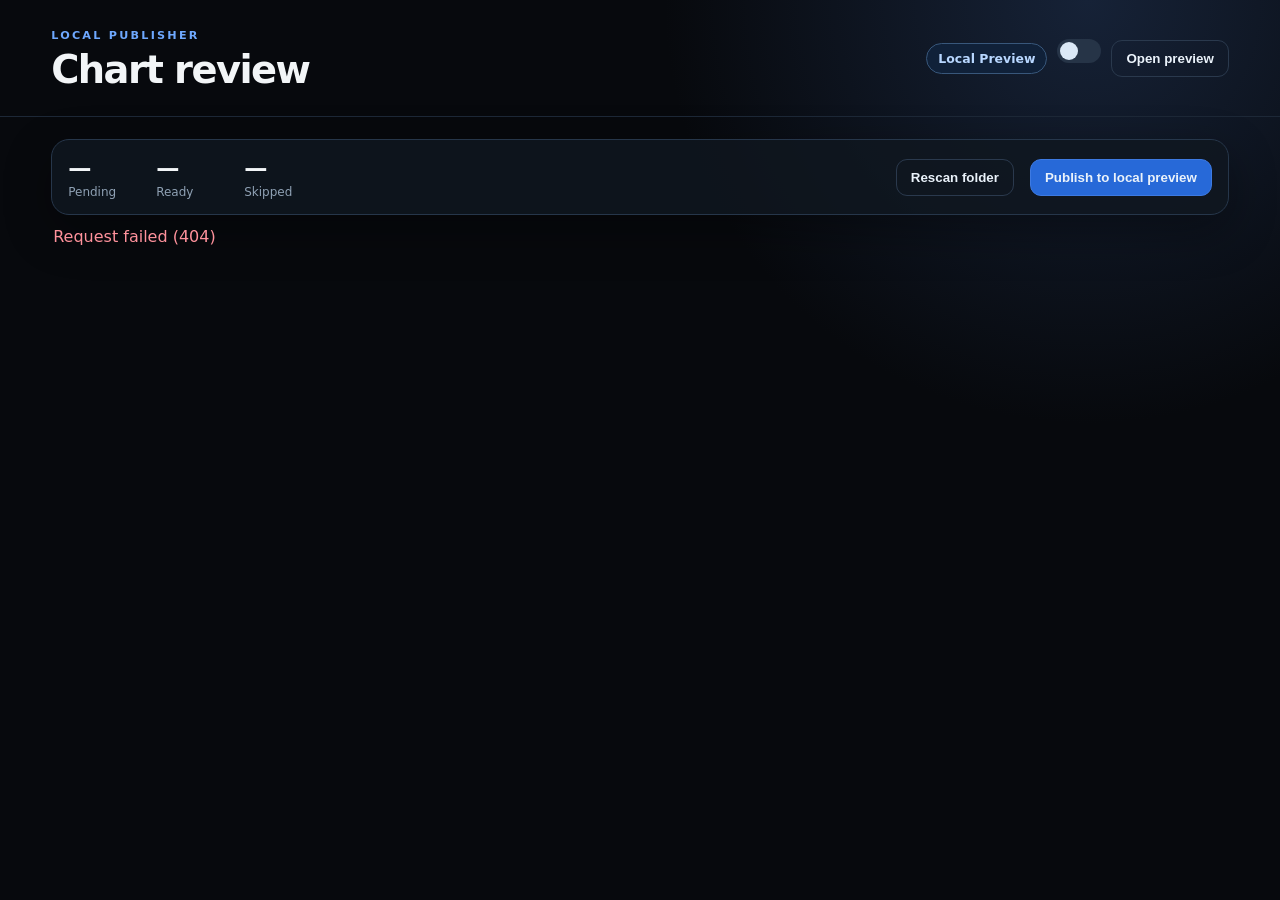
==== wwwroot/index.html @ e3b13aee "updates" ====
<!doctype html>
<html lang="en">
<head>
  <meta charset="utf-8"><meta name="viewport" content="width=device-width,initial-scale=1">
  <title>Risk/Reward Publisher</title><link rel="stylesheet" href="admin.css"><link rel="stylesheet" href="ai-tools.css">
</head>
<body>
  <header class="topbar">
    <div><span class="eyebrow">LOCAL PUBLISHER</span><h1>Chart review</h1></div>
    <div class="target-panel"><span id="targetBadge" class="badge local">Local Preview</span><label class="switch"><input id="targetSwitch" type="checkbox"><span></span></label><button id="openPreview" class="button secondary">Open preview</button></div>
  </header>
  <main>
    <section class="summary-card">
      <div><strong id="pendingCount">—</strong><span>Pending</span></div><div><strong id="readyCount">—</strong><span>Ready</span></div><div><strong id="skippedCount">—</strong><span>Skipped</span></div>
      <button id="rescan" class="button secondary">Rescan folder</button><button id="publish" class="button accent">Publish to local preview</button>
    </section>
    <div id="message" class="message" role="status"></div>
    <section id="empty" class="empty" hidden><h2>No changed screenshots</h2><p>The folder matches the last live publication.</p></section>
    <section id="workspace" class="workspace" hidden>
      <aside id="queue" class="queue"></aside>
      <article class="review-card">
        <div class="image-shell"><img id="chartImage" alt="Chart awaiting review"></div>
        <form id="reviewForm">
          <div class="form-heading"><div><span class="eyebrow">REVIEWING</span><h2 id="formTicker"></h2></div><span id="saveState">Saved</span></div>
          <label>Ticker<input id="ticker" required maxlength="15"></label><label>Company<input id="company" required></label>
          <div class="two-column"><label>Upper line<input id="upperLine" type="number" min="0" step="any" placeholder="Top boundary"></label><label>Lower line<input id="lowerLine" type="number" min="0" step="any" placeholder="Bottom boundary"></label></div>
          <p class="hint">Use the numeric upper and lower boundaries regardless of the line colors.</p>
          <section class="ai-tools">
            <div><span class="eyebrow">OPTIONAL OPENAI ASSISTANCE</span><p>Each action sends this screenshot to the configured OpenAI API and may incur usage charges. Results always require your review.</p></div>
            <div class="ai-buttons"><button type="button" id="analyzeLines" class="button secondary">Suggest risk/reward lines</button><button type="button" id="removeVideo" class="button secondary">Remove video box</button></div>
            <div id="analysisResult" class="analysis-result" hidden></div>
            <div id="imageChoice" class="image-choice" hidden><span>Edited candidate ready</span><button type="button" id="showOriginal" class="button secondary">Use original</button><button type="button" id="useEdited" class="button secondary">Use edited</button></div>
          </section>
          <div class="two-column"><label>Twelve Data symbol<input id="twelveSymbol" placeholder="Defaults to ticker"></label><label>Finnhub symbol<input id="finnhubSymbol" placeholder="Defaults to ticker"></label></div>
          <label>Comments<textarea id="comments" rows="3"></textarea></label>
          <div class="actions"><button type="button" id="skip" class="button secondary">Skip</button><button type="button" id="save" class="button secondary">Save draft</button><button type="submit" class="button accent">Mark ready</button></div>
        </form>
      </article>
    </section>
  </main>
  <dialog id="liveDialog"><form method="dialog"><span class="eyebrow danger">LIVE SITE</span><h2>Enable live publishing?</h2><p>The price service and chart publisher will use Azure on their next run.</p><label>Type <strong>PUBLISH LIVE</strong><input id="liveConfirmation" autocomplete="off"></label><div class="actions"><button value="cancel" class="button secondary">Cancel</button><button id="confirmLive" value="default" class="button danger-button">Enable live</button></div></form></dialog>
  <script src="admin.js" defer></script>
</body>
</html>
---- wwwroot/admin.css ----
:root{color-scheme:dark;font-family:Inter,ui-sans-serif,system-ui,-apple-system,"Segoe UI",sans-serif;background:#07090d;color:#f2f5f7}*{box-sizing:border-box}body{margin:0;min-height:100vh;background:radial-gradient(circle at 85% 0,#162237 0,transparent 30%),#07090d}.topbar{display:flex;align-items:center;justify-content:space-between;gap:20px;padding:24px clamp(18px,4vw,56px);border-bottom:1px solid #1d2837}.topbar h1{margin:4px 0 0;font-size:clamp(1.8rem,3vw,3rem);letter-spacing:-.04em}.eyebrow{color:#6ea8fe;font-size:.7rem;font-weight:800;letter-spacing:.2em}.eyebrow.danger{color:#ff7b89}.target-panel,.actions{display:flex;align-items:center;gap:10px}.badge{border:1px solid #38577b;border-radius:999px;padding:7px 11px;color:#b8d7ff;background:#102139;font-size:.78rem;font-weight:700}.badge.live{border-color:#8d3542;color:#ffc2c8;background:#34131a}main{padding:22px clamp(18px,4vw,56px) 56px}.summary-card{display:flex;align-items:center;gap:16px;padding:14px 16px;border:1px solid #26364a;border-radius:18px;background:#101720cc;box-shadow:0 16px 48px #0005}.summary-card>div{min-width:72px}.summary-card strong{display:block;font-size:1.45rem}.summary-card span{color:#8fa1b4;font-size:.75rem}.summary-card .button:first-of-type{margin-left:auto}.button{border:1px solid #2a394d;background:#121923;color:#eaf2fa;border-radius:11px;padding:10px 14px;cursor:pointer;font-weight:650}.button:hover{border-color:#5d83b3}.button.accent{background:#2769d8;border-color:#3d7ae2}.button.secondary{background:transparent}.danger-button{background:#a72e3b;border-color:#df5361}.switch input{position:absolute;opacity:0}.switch span{display:block;width:44px;height:24px;border-radius:999px;background:#263447;position:relative;cursor:pointer}.switch span:after{content:"";position:absolute;top:3px;left:3px;width:18px;height:18px;border-radius:50%;background:#dbe8f6;transition:.2s}.switch input:checked+span{background:#9b2d39}.switch input:checked+span:after{transform:translateX(20px)}.message{min-height:42px;padding:12px 2px;color:#9db1c6}.message.error{color:#ff929c}.message.success{color:#64dfb1}.workspace{display:grid;grid-template-columns:minmax(210px,280px) minmax(0,1fr);gap:16px;align-items:start}.queue{position:sticky;top:12px;max-height:calc(100vh - 32px);overflow:auto;border:1px solid #26364a;border-radius:16px;background:#0d131c}.queue-item{display:grid;grid-template-columns:1fr auto;gap:4px;width:100%;padding:13px 14px;border:0;border-bottom:1px solid #1e2b3b;background:transparent;color:#edf4fc;text-align:left;cursor:pointer}.queue-item:hover,.queue-item.active{background:#16243a}.queue-item strong{font-size:.95rem}.queue-item small{grid-column:1;color:#8295a9;white-space:nowrap;overflow:hidden;text-overflow:ellipsis}.dot{width:9px;height:9px;border-radius:50%;background:#667789;margin-top:5px}.dot.ready{background:#38d59b}.dot.skipped{background:#d6a34a}.review-card{display:grid;grid-template-columns:minmax(0,1.65fr) minmax(300px,.75fr);min-height:660px;border:1px solid #26364a;border-radius:20px;overflow:hidden;background:linear-gradient(145deg,#18202cf5,#0c1118f5);box-shadow:0 16px 48px #0005}.image-shell{display:grid;place-items:center;min-width:0;background:#030507;padding:12px}.image-shell img{display:block;max-width:100%;max-height:78vh;object-fit:contain}form{padding:24px;overflow:auto}.form-heading{display:flex;justify-content:space-between;align-items:start;margin-bottom:22px}.form-heading h2{margin:5px 0 0;font-size:1.7rem}.form-heading>span{color:#7690a9;font-size:.75rem}label{display:grid;gap:7px;margin-bottom:15px;color:#9eb0c3;font-size:.78rem;font-weight:700}input,textarea{width:100%;border:1px solid #2b3b50;border-radius:10px;background:#090e14;color:#eef5fc;padding:10px 11px;outline:none}input:focus,textarea:focus{border-color:#5794df;box-shadow:0 0 0 3px #2769d833}.two-column{display:grid;grid-template-columns:1fr 1fr;gap:10px}.hint{margin:-8px 0 16px;color:#7e92a8;font-size:.75rem}.actions{justify-content:flex-end;margin-top:20px}.empty{margin-top:24px;padding:60px;text-align:center;border:1px dashed #304156;border-radius:18px;color:#8fa1b4}dialog{max-width:480px;border:1px solid #5b2931;border-radius:18px;background:#111821;color:#edf4fc;box-shadow:0 30px 100px #000b}dialog::backdrop{background:#000b}dialog form{padding:8px}dialog h2{font-size:1.5rem}@media(max-width:1000px){.review-card{grid-template-columns:1fr}.image-shell img{max-height:56vh}}@media(max-width:700px){.topbar{align-items:flex-start;flex-direction:column}.target-panel{width:100%;flex-wrap:wrap}.summary-card{flex-wrap:wrap}.summary-card .button:first-of-type{margin-left:0}.workspace{grid-template-columns:1fr}.queue{position:static;display:flex;max-height:none;overflow:auto}.queue-item{min-width:150px;border-right:1px solid #1e2b3b}.two-column{grid-template-columns:1fr}}
---- wwwroot/ai-tools.css ----
.review-card,
.image-shell,
.image-shell img,
.review-card form {
  min-width: 0;
}

.image-shell img {
  width: 100%;
}

[hidden] {
  display: none !important;
}

.switch input {
  width: 1px;
  height: 1px;
}

.ai-tools {
  display: grid;
  gap: 12px;
  margin: 4px 0 18px;
  padding: 15px;
  border: 1px solid #29405e;
  border-radius: 13px;
  background: linear-gradient(145deg, #112139cc, #0b121ccc);
}

.ai-tools p {
  margin: 6px 0 0;
  color: #91a7bd;
  font-size: .76rem;
  line-height: 1.45;
}

.ai-buttons,
.image-choice {
  display: flex;
  gap: 9px;
  flex-wrap: wrap;
}

.ai-buttons .button { flex: 1; }

.analysis-result {
  padding: 10px 12px;
  border-left: 3px solid #5794df;
  border-radius: 5px;
  background: #0a111b;
  color: #bad0e6;
  font-size: .78rem;
  line-height: 1.5;
}

.analysis-result.error {
  border-color: #d84f60;
  color: #ffacb4;
}

.image-choice {
  align-items: center;
  padding-top: 3px;
}

.image-choice span {
  margin-right: auto;
  color: #73dcb7;
  font-size: .78rem;
  font-weight: 700;
}

.image-choice .button.selected {
  border-color: #5794df;
  background: #193357;
}
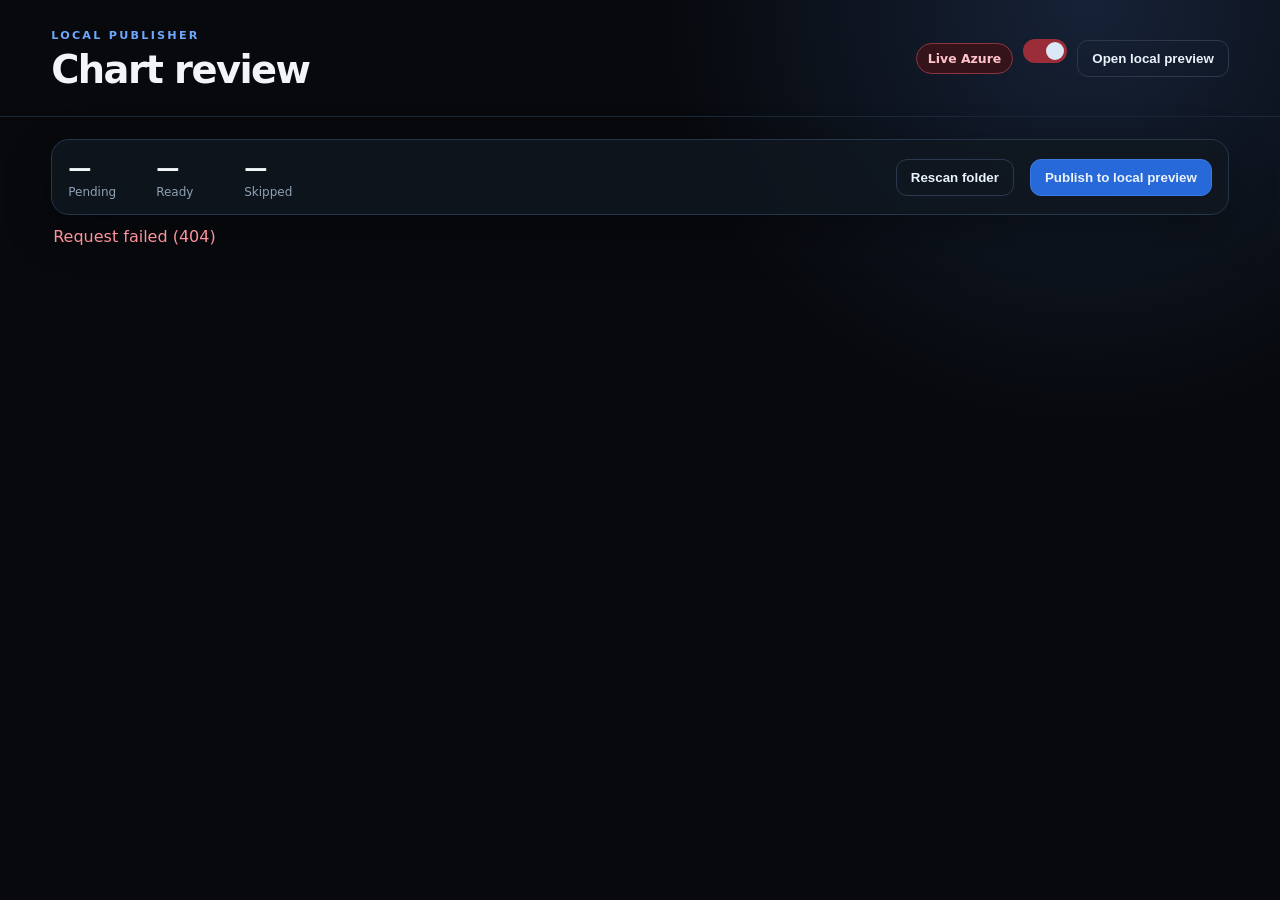
==== commit e400fad2: "updated" ====
--- a/wwwroot/index.html
+++ b/wwwroot/index.html
@@ -7,7 +7,7 @@
 <body>
   <header class="topbar">
     <div><span class="eyebrow">LOCAL PUBLISHER</span><h1>Chart review</h1></div>
-    <div class="target-panel"><span id="targetBadge" class="badge local">Local Preview</span><label class="switch"><input id="targetSwitch" type="checkbox"><span></span></label><button id="openPreview" class="button secondary">Open preview</button></div>
+    <div class="target-panel"><span id="targetBadge" class="badge live">Live Azure</span><label class="switch" title="Toggle between Live Azure and local preview"><input id="targetSwitch" type="checkbox" checked><span></span></label><button id="openPreview" class="button secondary">Open local preview</button></div>
   </header>
   <main>
     <section class="summary-card">
@@ -38,7 +38,6 @@
       </article>
     </section>
   </main>
-  <dialog id="liveDialog"><form method="dialog"><span class="eyebrow danger">LIVE SITE</span><h2>Enable live publishing?</h2><p>The price service and chart publisher will use Azure on their next run.</p><label>Type <strong>PUBLISH LIVE</strong><input id="liveConfirmation" autocomplete="off"></label><div class="actions"><button value="cancel" class="button secondary">Cancel</button><button id="confirmLive" value="default" class="button danger-button">Enable live</button></div></form></dialog>
-  <script src="admin.js" defer></script>
+  <script src="admin.js?v=20260923-4" defer></script>
 </body>
 </html>
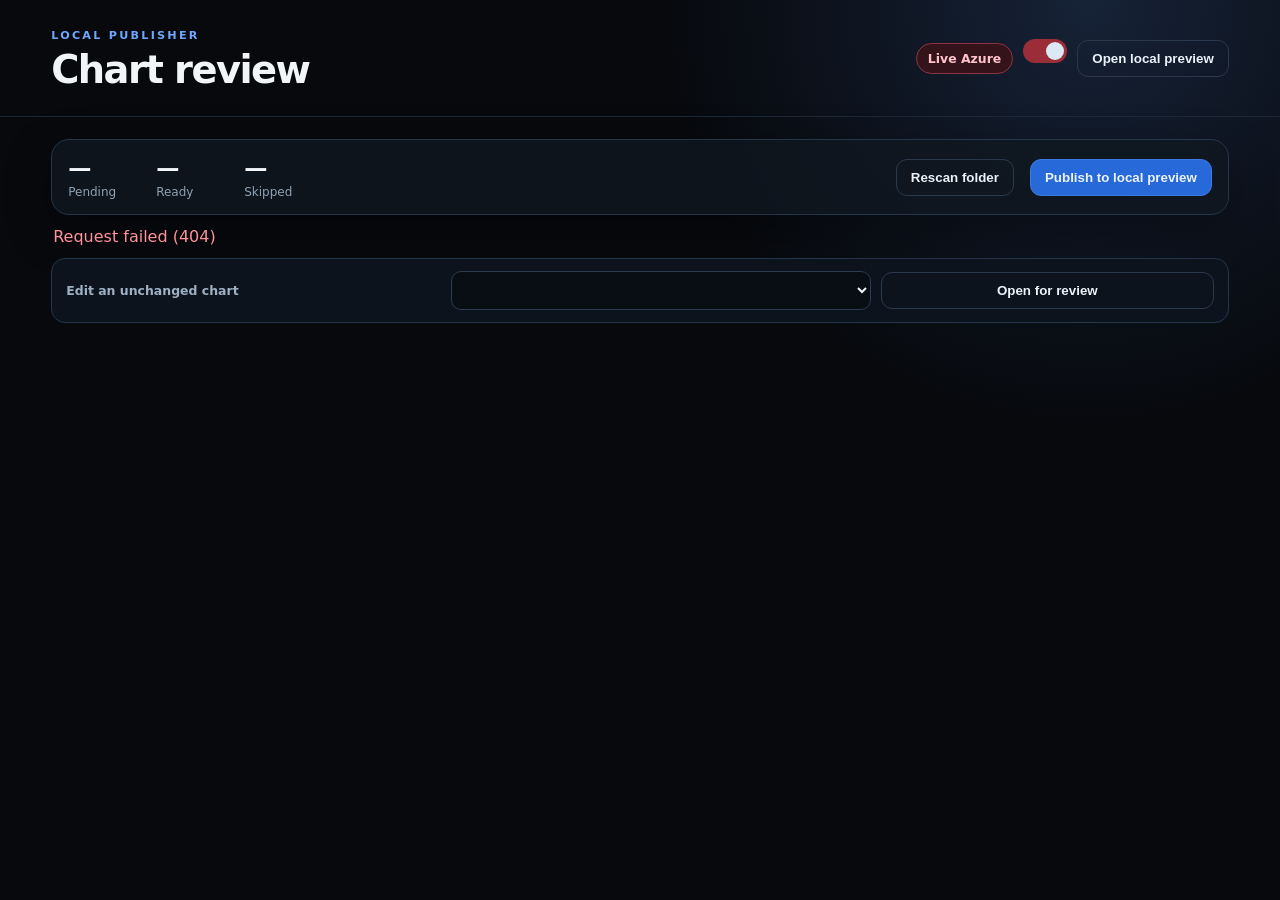
==== commit 17cafa62: "updated" ====
--- a/wwwroot/index.html
+++ b/wwwroot/index.html
@@ -2,7 +2,7 @@
 <html lang="en">
 <head>
   <meta charset="utf-8"><meta name="viewport" content="width=device-width,initial-scale=1">
-  <title>Risk/Reward Publisher</title><link rel="stylesheet" href="admin.css"><link rel="stylesheet" href="ai-tools.css">
+  <title>Risk/Reward Publisher</title><link rel="stylesheet" href="admin.css"><link rel="stylesheet" href="ai-tools.css"><link rel="stylesheet" href="existing-charts.css">
 </head>
 <body>
   <header class="topbar">
@@ -15,6 +15,7 @@
       <button id="rescan" class="button secondary">Rescan folder</button><button id="publish" class="button accent">Publish to local preview</button>
     </section>
     <div id="message" class="message" role="status"></div>
+    <section class="existing-tools"><label for="existingChart">Edit an unchanged chart</label><select id="existingChart"></select><button id="reopenChart" class="button secondary">Open for review</button></section>
     <section id="empty" class="empty" hidden><h2>No changed screenshots</h2><p>The folder matches the last live publication.</p></section>
     <section id="workspace" class="workspace" hidden>
       <aside id="queue" class="queue"></aside>
@@ -38,6 +39,6 @@
       </article>
     </section>
   </main>
-  <script src="admin.js?v=20260923-4" defer></script>
+  <script src="admin.js?v=20260923-5" defer></script>
 </body>
 </html>
--- a/wwwroot/existing-charts.css
+++ b/wwwroot/existing-charts.css
@@ -0,0 +1,28 @@
+.existing-tools {
+  display: grid;
+  grid-template-columns: auto minmax(220px, 420px) auto;
+  align-items: center;
+  gap: 10px;
+  margin: 0 0 16px;
+  padding: 12px 14px;
+  border: 1px solid #26364a;
+  border-radius: 14px;
+  background: #0d131c;
+}
+
+.existing-tools label {
+  margin: 0;
+}
+
+.existing-tools select {
+  width: 100%;
+  border: 1px solid #2b3b50;
+  border-radius: 10px;
+  background: #090e14;
+  color: #eef5fc;
+  padding: 10px 11px;
+}
+
+@media (max-width: 700px) {
+  .existing-tools { grid-template-columns: 1fr; }
+}
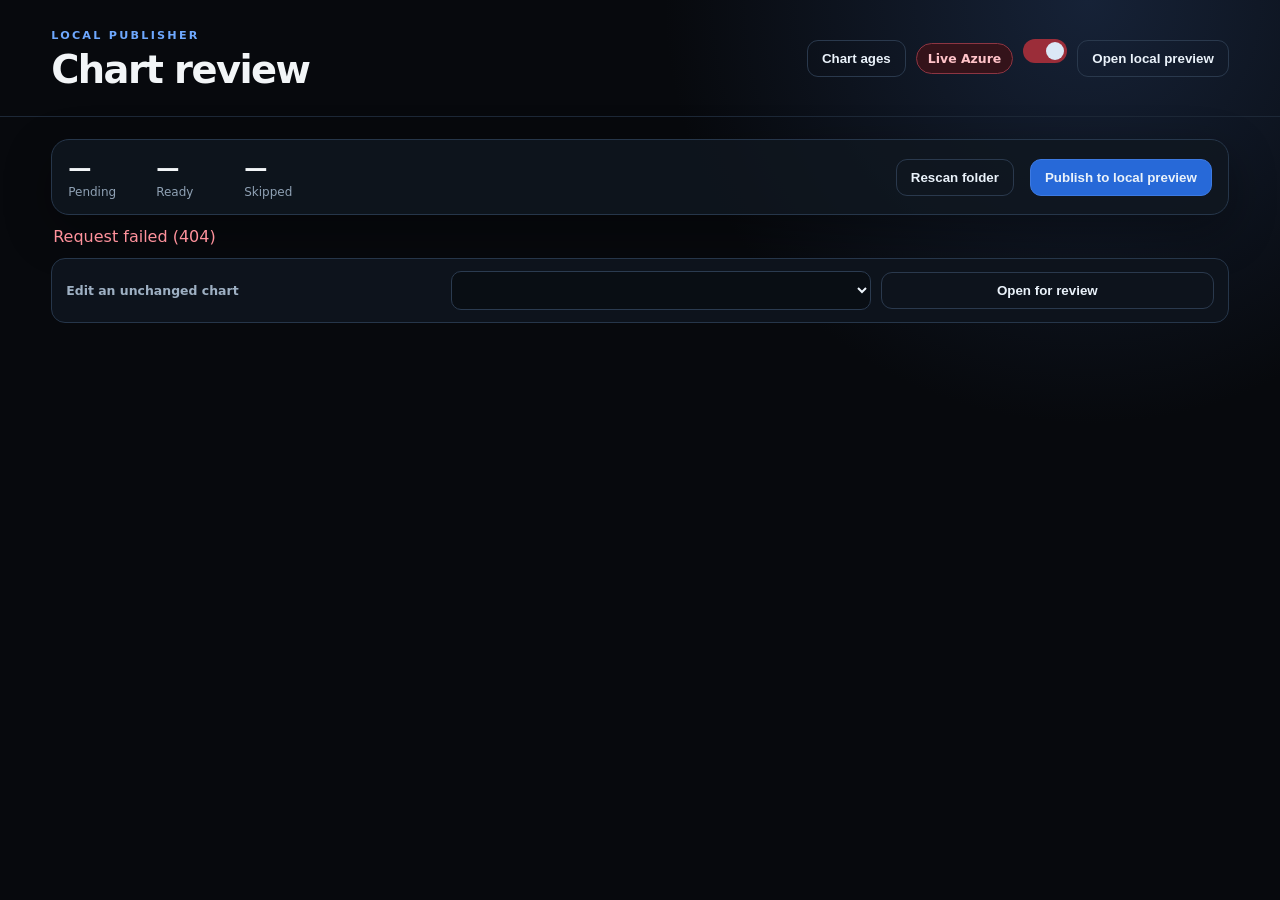
==== commit 281f7487: "Add market data fallbacks and dashboard updates" ====
--- a/wwwroot/index.html
+++ b/wwwroot/index.html
@@ -2,43 +2,58 @@
 <html lang="en">
 <head>
   <meta charset="utf-8"><meta name="viewport" content="width=device-width,initial-scale=1">
-  <title>Risk/Reward Publisher</title><link rel="stylesheet" href="admin.css"><link rel="stylesheet" href="ai-tools.css"><link rel="stylesheet" href="existing-charts.css">
+  <title>Risk/Reward Publisher</title><link rel="stylesheet" href="admin.css"><link rel="stylesheet" href="ai-tools.css"><link rel="stylesheet" href="existing-charts.css"><link rel="stylesheet" href="chart-ages.css?v=20260925-1">
 </head>
 <body>
   <header class="topbar">
     <div><span class="eyebrow">LOCAL PUBLISHER</span><h1>Chart review</h1></div>
-    <div class="target-panel"><span id="targetBadge" class="badge live">Live Azure</span><label class="switch" title="Toggle between Live Azure and local preview"><input id="targetSwitch" type="checkbox" checked><span></span></label><button id="openPreview" class="button secondary">Open local preview</button></div>
+    <div class="target-panel"><button id="toggleAgeView" class="button secondary">Chart ages</button><span id="targetBadge" class="badge live">Live Azure</span><label class="switch" title="Toggle between Live Azure and local preview"><input id="targetSwitch" type="checkbox" checked><span></span></label><button id="openPreview" class="button secondary">Open local preview</button></div>
   </header>
   <main>
-    <section class="summary-card">
-      <div><strong id="pendingCount">—</strong><span>Pending</span></div><div><strong id="readyCount">—</strong><span>Ready</span></div><div><strong id="skippedCount">—</strong><span>Skipped</span></div>
-      <button id="rescan" class="button secondary">Rescan folder</button><button id="publish" class="button accent">Publish to local preview</button>
+    <section id="reviewView">
+      <section class="summary-card">
+        <div><strong id="pendingCount">—</strong><span>Pending</span></div><div><strong id="readyCount">—</strong><span>Ready</span></div><div><strong id="skippedCount">—</strong><span>Skipped</span></div>
+        <button id="rescan" class="button secondary">Rescan folder</button><button id="publish" class="button accent">Publish to local preview</button>
+      </section>
+      <div id="message" class="message" role="status"></div>
+      <section class="existing-tools"><label for="existingChart">Edit an unchanged chart</label><select id="existingChart"></select><button id="reopenChart" class="button secondary">Open for review</button></section>
+      <section id="empty" class="empty" hidden><h2>No changed screenshots</h2><p>The folder matches the last live publication.</p></section>
+      <section id="workspace" class="workspace" hidden>
+        <aside id="queue" class="queue"></aside>
+        <article class="review-card">
+          <div class="image-shell"><img id="chartImage" alt="Chart awaiting review"></div>
+          <form id="reviewForm">
+            <div class="form-heading"><div><span class="eyebrow">REVIEWING</span><h2 id="formTicker"></h2></div><span id="saveState">Saved</span></div>
+            <label>Ticker<input id="ticker" required maxlength="15"></label><label>Company<input id="company" required></label>
+            <section class="currency-tools">
+              <div class="two-column"><label>Chart currency<select id="chartCurrency"><option value="USD">USD — US dollars</option><option value="CAD">CAD — Canadian dollars</option></select></label><label>Exchange (optional)<input id="exchange" placeholder="NASDAQ, NYSE, TSX, TSXV"></label></div>
+              <div class="two-column"><label>USD market ticker<input id="usdTicker" placeholder="Example: GKPRF"></label><label>CAD market ticker<input id="cadTicker" placeholder="Example: GSI.V"></label></div>
+              <p id="currencyNote" class="hint">Changing currency converts both chart boundaries using the latest Bank of Canada daily reference rate.</p>
+            </section>
+            <div class="two-column"><label>Upper line<input id="upperLine" type="number" min="0" step="any" placeholder="Top boundary"></label><label>Lower line<input id="lowerLine" type="number" min="0" step="any" placeholder="Bottom boundary"></label></div>
+            <p class="hint">Use the numeric upper and lower boundaries regardless of the line colors.</p>
+            <section class="ai-tools">
+              <div><span class="eyebrow">OPTIONAL OPENAI ASSISTANCE</span><p>Each action sends this screenshot to the configured OpenAI API and may incur usage charges. Results always require your review.</p></div>
+              <div class="ai-buttons"><button type="button" id="analyzeLines" class="button secondary">Suggest risk/reward lines</button><button type="button" id="removeVideo" class="button secondary">Remove video box</button></div>
+              <div id="analysisResult" class="analysis-result" hidden></div>
+              <div id="imageChoice" class="image-choice" hidden><span>Edited candidate ready</span><button type="button" id="showOriginal" class="button secondary">Use original</button><button type="button" id="useEdited" class="button secondary">Use edited</button></div>
+            </section>
+            <div class="two-column"><label>Twelve Data symbol<input id="twelveSymbol" placeholder="Defaults to ticker"></label><label>Finnhub symbol<input id="finnhubSymbol" placeholder="Defaults to ticker"></label></div>
+            <label>EODHD symbol<input id="eodhdSymbol" placeholder="Defaults to ticker, e.g. GEO.TO"></label>
+            <label>Comments<textarea id="comments" rows="3"></textarea></label>
+            <div class="actions"><button type="button" id="skip" class="button secondary">Skip</button><button type="button" id="save" class="button secondary">Save draft</button><button type="submit" class="button accent">Mark ready</button></div>
+          </form>
+        </article>
+      </section>
     </section>
-    <div id="message" class="message" role="status"></div>
-    <section class="existing-tools"><label for="existingChart">Edit an unchanged chart</label><select id="existingChart"></select><button id="reopenChart" class="button secondary">Open for review</button></section>
-    <section id="empty" class="empty" hidden><h2>No changed screenshots</h2><p>The folder matches the last live publication.</p></section>
-    <section id="workspace" class="workspace" hidden>
-      <aside id="queue" class="queue"></aside>
-      <article class="review-card">
-        <div class="image-shell"><img id="chartImage" alt="Chart awaiting review"></div>
-        <form id="reviewForm">
-          <div class="form-heading"><div><span class="eyebrow">REVIEWING</span><h2 id="formTicker"></h2></div><span id="saveState">Saved</span></div>
-          <label>Ticker<input id="ticker" required maxlength="15"></label><label>Company<input id="company" required></label>
-          <div class="two-column"><label>Upper line<input id="upperLine" type="number" min="0" step="any" placeholder="Top boundary"></label><label>Lower line<input id="lowerLine" type="number" min="0" step="any" placeholder="Bottom boundary"></label></div>
-          <p class="hint">Use the numeric upper and lower boundaries regardless of the line colors.</p>
-          <section class="ai-tools">
-            <div><span class="eyebrow">OPTIONAL OPENAI ASSISTANCE</span><p>Each action sends this screenshot to the configured OpenAI API and may incur usage charges. Results always require your review.</p></div>
-            <div class="ai-buttons"><button type="button" id="analyzeLines" class="button secondary">Suggest risk/reward lines</button><button type="button" id="removeVideo" class="button secondary">Remove video box</button></div>
-            <div id="analysisResult" class="analysis-result" hidden></div>
-            <div id="imageChoice" class="image-choice" hidden><span>Edited candidate ready</span><button type="button" id="showOriginal" class="button secondary">Use original</button><button type="button" id="useEdited" class="button secondary">Use edited</button></div>
-          </section>
-          <div class="two-column"><label>Twelve Data symbol<input id="twelveSymbol" placeholder="Defaults to ticker"></label><label>Finnhub symbol<input id="finnhubSymbol" placeholder="Defaults to ticker"></label></div>
-          <label>Comments<textarea id="comments" rows="3"></textarea></label>
-          <div class="actions"><button type="button" id="skip" class="button secondary">Skip</button><button type="button" id="save" class="button secondary">Save draft</button><button type="submit" class="button accent">Mark ready</button></div>
-        </form>
-      </article>
+    <section id="ageView" class="age-view" hidden>
+      <div class="age-heading"><div><span class="eyebrow">CALL CHECKLIST</span><h2>Screenshot ages</h2><p>Oldest charts are listed first so you can decide which updates to request from Mark.</p></div><button id="refreshAges" class="button secondary">Refresh folder</button></div>
+      <div class="age-summary"><div><strong id="requestAgeCount">—</strong><span>Request update</span></div><div><strong id="considerAgeCount">—</strong><span>Consider asking</span></div><div><strong id="recentAgeCount">—</strong><span>Recent</span></div><div><strong id="oldestAge">—</strong><span>Oldest chart</span></div></div>
+      <div class="age-controls"><label>Find a chart<input id="ageSearch" type="search" placeholder="Ticker or company"></label><label>Show<select id="ageFilter"><option value="all">All charts</option><option value="attention">14+ days old</option><option value="request">28+ days old</option><option value="recent">Under 14 days</option></select></label><span id="ageUpdatedAt"></span></div>
+      <div class="age-table-shell"><table><thead><tr><th>Chart</th><th>Screenshot date</th><th>Age</th><th>Recommendation</th><th>Source</th></tr></thead><tbody id="ageRows"></tbody></table><div id="ageEmpty" class="age-empty" hidden>No charts match this filter.</div></div>
+      <p class="age-legend"><span class="age-pill recent">Recent</span> under 14 days <span class="age-pill consider">Consider asking</span> 14–27 days <span class="age-pill request">Request update</span> 28 days or older. These are planning cues, not automatic publishing rules.</p>
     </section>
   </main>
-  <script src="admin.js?v=20260923-5" defer></script>
+  <script src="admin.js?v=20260925-1" defer></script>
 </body>
 </html>
--- a/wwwroot/admin.css
+++ b/wwwroot/admin.css
@@ -1 +1,2 @@
 :root{color-scheme:dark;font-family:Inter,ui-sans-serif,system-ui,-apple-system,"Segoe UI",sans-serif;background:#07090d;color:#f2f5f7}*{box-sizing:border-box}body{margin:0;min-height:100vh;background:radial-gradient(circle at 85% 0,#162237 0,transparent 30%),#07090d}.topbar{display:flex;align-items:center;justify-content:space-between;gap:20px;padding:24px clamp(18px,4vw,56px);border-bottom:1px solid #1d2837}.topbar h1{margin:4px 0 0;font-size:clamp(1.8rem,3vw,3rem);letter-spacing:-.04em}.eyebrow{color:#6ea8fe;font-size:.7rem;font-weight:800;letter-spacing:.2em}.eyebrow.danger{color:#ff7b89}.target-panel,.actions{display:flex;align-items:center;gap:10px}.badge{border:1px solid #38577b;border-radius:999px;padding:7px 11px;color:#b8d7ff;background:#102139;font-size:.78rem;font-weight:700}.badge.live{border-color:#8d3542;color:#ffc2c8;background:#34131a}main{padding:22px clamp(18px,4vw,56px) 56px}.summary-card{display:flex;align-items:center;gap:16px;padding:14px 16px;border:1px solid #26364a;border-radius:18px;background:#101720cc;box-shadow:0 16px 48px #0005}.summary-card>div{min-width:72px}.summary-card strong{display:block;font-size:1.45rem}.summary-card span{color:#8fa1b4;font-size:.75rem}.summary-card .button:first-of-type{margin-left:auto}.button{border:1px solid #2a394d;background:#121923;color:#eaf2fa;border-radius:11px;padding:10px 14px;cursor:pointer;font-weight:650}.button:hover{border-color:#5d83b3}.button.accent{background:#2769d8;border-color:#3d7ae2}.button.secondary{background:transparent}.danger-button{background:#a72e3b;border-color:#df5361}.switch input{position:absolute;opacity:0}.switch span{display:block;width:44px;height:24px;border-radius:999px;background:#263447;position:relative;cursor:pointer}.switch span:after{content:"";position:absolute;top:3px;left:3px;width:18px;height:18px;border-radius:50%;background:#dbe8f6;transition:.2s}.switch input:checked+span{background:#9b2d39}.switch input:checked+span:after{transform:translateX(20px)}.message{min-height:42px;padding:12px 2px;color:#9db1c6}.message.error{color:#ff929c}.message.success{color:#64dfb1}.workspace{display:grid;grid-template-columns:minmax(210px,280px) minmax(0,1fr);gap:16px;align-items:start}.queue{position:sticky;top:12px;max-height:calc(100vh - 32px);overflow:auto;border:1px solid #26364a;border-radius:16px;background:#0d131c}.queue-item{display:grid;grid-template-columns:1fr auto;gap:4px;width:100%;padding:13px 14px;border:0;border-bottom:1px solid #1e2b3b;background:transparent;color:#edf4fc;text-align:left;cursor:pointer}.queue-item:hover,.queue-item.active{background:#16243a}.queue-item strong{font-size:.95rem}.queue-item small{grid-column:1;color:#8295a9;white-space:nowrap;overflow:hidden;text-overflow:ellipsis}.dot{width:9px;height:9px;border-radius:50%;background:#667789;margin-top:5px}.dot.ready{background:#38d59b}.dot.skipped{background:#d6a34a}.review-card{display:grid;grid-template-columns:minmax(0,1.65fr) minmax(300px,.75fr);min-height:660px;border:1px solid #26364a;border-radius:20px;overflow:hidden;background:linear-gradient(145deg,#18202cf5,#0c1118f5);box-shadow:0 16px 48px #0005}.image-shell{display:grid;place-items:center;min-width:0;background:#030507;padding:12px}.image-shell img{display:block;max-width:100%;max-height:78vh;object-fit:contain}form{padding:24px;overflow:auto}.form-heading{display:flex;justify-content:space-between;align-items:start;margin-bottom:22px}.form-heading h2{margin:5px 0 0;font-size:1.7rem}.form-heading>span{color:#7690a9;font-size:.75rem}label{display:grid;gap:7px;margin-bottom:15px;color:#9eb0c3;font-size:.78rem;font-weight:700}input,textarea{width:100%;border:1px solid #2b3b50;border-radius:10px;background:#090e14;color:#eef5fc;padding:10px 11px;outline:none}input:focus,textarea:focus{border-color:#5794df;box-shadow:0 0 0 3px #2769d833}.two-column{display:grid;grid-template-columns:1fr 1fr;gap:10px}.hint{margin:-8px 0 16px;color:#7e92a8;font-size:.75rem}.actions{justify-content:flex-end;margin-top:20px}.empty{margin-top:24px;padding:60px;text-align:center;border:1px dashed #304156;border-radius:18px;color:#8fa1b4}dialog{max-width:480px;border:1px solid #5b2931;border-radius:18px;background:#111821;color:#edf4fc;box-shadow:0 30px 100px #000b}dialog::backdrop{background:#000b}dialog form{padding:8px}dialog h2{font-size:1.5rem}@media(max-width:1000px){.review-card{grid-template-columns:1fr}.image-shell img{max-height:56vh}}@media(max-width:700px){.topbar{align-items:flex-start;flex-direction:column}.target-panel{width:100%;flex-wrap:wrap}.summary-card{flex-wrap:wrap}.summary-card .button:first-of-type{margin-left:0}.workspace{grid-template-columns:1fr}.queue{position:static;display:flex;max-height:none;overflow:auto}.queue-item{min-width:150px;border-right:1px solid #1e2b3b}.two-column{grid-template-columns:1fr}}
+select{width:100%;border:1px solid #2b3b50;border-radius:10px;background:#090e14;color:#eef5fc;padding:10px 11px;outline:none}select:focus{border-color:#5794df;box-shadow:0 0 0 3px #2769d833}.currency-tools{margin-bottom:18px;padding:14px;border:1px solid #26364a;border-radius:14px;background:#0b121b}.currency-tools .hint{margin:0}
--- a/wwwroot/chart-ages.css
+++ b/wwwroot/chart-ages.css
@@ -0,0 +1,22 @@
+.age-view{display:grid;gap:16px}
+.age-heading{display:flex;align-items:end;justify-content:space-between;gap:20px;padding:4px 2px}
+.age-heading h2{margin:5px 0 4px;font-size:clamp(1.8rem,3vw,2.7rem);letter-spacing:-.04em}
+.age-heading p{margin:0;color:#8ea2b7}
+.age-summary{display:grid;grid-template-columns:repeat(4,minmax(0,1fr));gap:10px}
+.age-summary>div{padding:16px 18px;border:1px solid #26364a;border-radius:15px;background:#101720}
+.age-summary strong,.age-summary span{display:block}.age-summary strong{font-size:1.65rem}.age-summary span{margin-top:3px;color:#8fa1b4;font-size:.72rem;text-transform:uppercase;letter-spacing:.07em}
+.age-controls{display:grid;grid-template-columns:minmax(220px,420px) minmax(170px,230px) 1fr;align-items:end;gap:12px;padding:13px 15px;border:1px solid #26364a;border-radius:14px;background:#0d131c}
+.age-controls label{margin:0}.age-controls span{align-self:center;justify-self:end;color:#72869a;font-size:.72rem}
+.age-table-shell{overflow:auto;border:1px solid #26364a;border-radius:16px;background:#0d131c}
+.age-table-shell table{width:100%;border-collapse:collapse}
+.age-table-shell th,.age-table-shell td{padding:13px 16px;border-bottom:1px solid #1e2b3b;text-align:left;vertical-align:middle}
+.age-table-shell th{position:sticky;top:0;z-index:1;background:#131d29;color:#8297ac;font-size:.66rem;text-transform:uppercase;letter-spacing:.09em}
+.age-table-shell tr:last-child td{border-bottom:0}.age-table-shell tbody tr:hover{background:#142033}
+.age-chart strong,.age-chart small{display:block}.age-chart small{margin-top:3px;color:#8195aa}
+.age-date{color:#aebdcb;white-space:nowrap}.age-value{font-weight:750;white-space:nowrap}
+.age-pill,.source-pill{display:inline-flex;align-items:center;border:1px solid;border-radius:999px;padding:5px 8px;font-size:.68rem;font-weight:800;white-space:nowrap}
+.age-pill.recent{border-color:#276951;background:#0d241c;color:#7ce2ba}.age-pill.consider{border-color:#775b2c;background:#261e10;color:#edc378}.age-pill.request,.age-pill.missing{border-color:#8d3542;background:#34131a;color:#ffc2c8}
+.source-pill{border-color:#315b83;background:#102139;color:#a9cffd}.source-pill.published{border-color:#3a485a;background:#18212c;color:#9eb0c3}
+.age-empty{padding:40px;text-align:center;color:#8396a9}.age-legend{margin:0;color:#8396a9;font-size:.76rem;line-height:2.2}.age-legend .age-pill{margin:0 4px 0 10px}.age-legend .age-pill:first-child{margin-left:0}
+@media(max-width:800px){.age-summary{grid-template-columns:1fr 1fr}.age-controls{grid-template-columns:1fr 1fr}.age-controls span{grid-column:1/-1;justify-self:start}.age-heading{align-items:start;flex-direction:column}}
+@media(max-width:520px){.age-summary,.age-controls{grid-template-columns:1fr}.age-table-shell th,.age-table-shell td{padding:11px 12px}.age-heading .button{width:100%}}
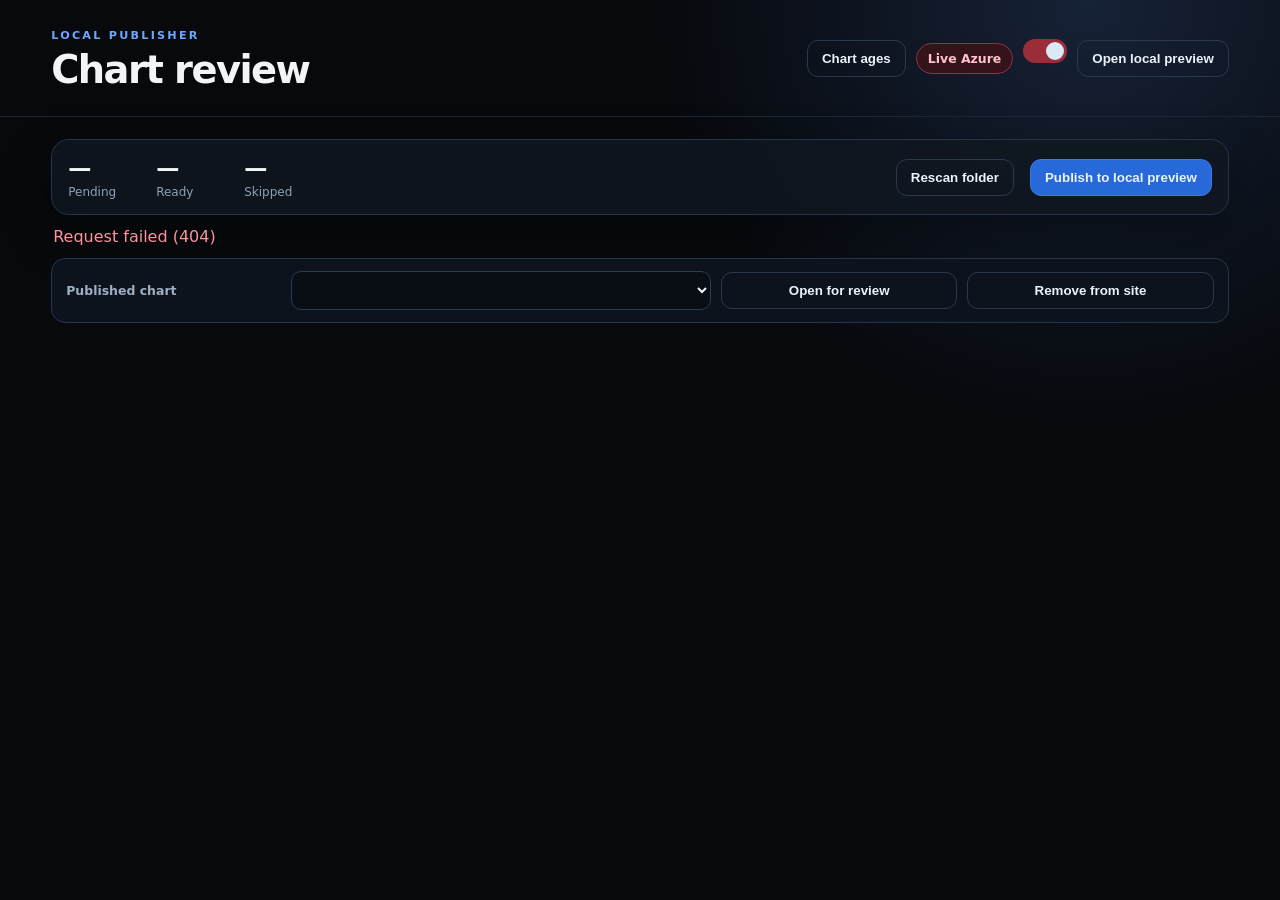
==== commit ef9274e8: "Take a published chart off the site Nothing could remove a chart from the catalog: deleting its scre" ====
--- a/wwwroot/index.html
+++ b/wwwroot/index.html
@@ -2,7 +2,7 @@
 <html lang="en">
 <head>
   <meta charset="utf-8"><meta name="viewport" content="width=device-width,initial-scale=1">
-  <title>Risk/Reward Publisher</title><link rel="stylesheet" href="admin.css"><link rel="stylesheet" href="ai-tools.css"><link rel="stylesheet" href="existing-charts.css"><link rel="stylesheet" href="chart-ages.css?v=20260925-1">
+  <title>Risk/Reward Publisher</title><link rel="stylesheet" href="admin.css"><link rel="stylesheet" href="ai-tools.css"><link rel="stylesheet" href="existing-charts.css?v=20261113-1"><link rel="stylesheet" href="chart-ages.css?v=20260925-1">
 </head>
 <body>
   <header class="topbar">
@@ -16,7 +16,8 @@
         <button id="rescan" class="button secondary">Rescan folder</button><button id="publish" class="button accent">Publish to local preview</button>
       </section>
       <div id="message" class="message" role="status"></div>
-      <section class="existing-tools"><label for="existingChart">Edit an unchanged chart</label><select id="existingChart"></select><button id="reopenChart" class="button secondary">Open for review</button></section>
+      <section class="existing-tools"><label for="existingChart">Published chart</label><select id="existingChart"></select><button id="reopenChart" class="button secondary">Open for review</button><button id="removeChart" class="button secondary" title="Takes this stock off the site on the next publish">Remove from site</button></section>
+      <section id="removals" class="removals" hidden></section>
       <section id="empty" class="empty" hidden><h2>No changed screenshots</h2><p>The folder matches the last live publication.</p></section>
       <section id="workspace" class="workspace" hidden>
         <aside id="queue" class="queue"></aside>
@@ -54,6 +55,6 @@
       <p class="age-legend"><span class="age-pill recent">Recent</span> under 14 days <span class="age-pill consider">Consider asking</span> 14–27 days <span class="age-pill request">Request update</span> 28 days or older. These are planning cues, not automatic publishing rules.</p>
     </section>
   </main>
-  <script src="admin.js?v=20260925-1" defer></script>
+  <script src="admin.js?v=20261113-1" defer></script>
 </body>
 </html>
--- a/wwwroot/existing-charts.css
+++ b/wwwroot/existing-charts.css
@@ -1,6 +1,6 @@
 .existing-tools {
   display: grid;
-  grid-template-columns: auto minmax(220px, 420px) auto;
+  grid-template-columns: auto minmax(220px, 420px) auto auto;
   align-items: center;
   gap: 10px;
   margin: 0 0 16px;
@@ -23,6 +23,49 @@
   padding: 10px 11px;
 }
 
+.removals {
+  display: flex;
+  flex-wrap: wrap;
+  align-items: center;
+  gap: 8px;
+  margin: 0 0 16px;
+  padding: 10px 14px;
+  border: 1px solid #5a4421;
+  border-radius: 14px;
+  background: #1a1408;
+  color: #f1d9a6;
+  font-size: .85rem;
+}
+
+.removals[hidden] {
+  display: none;
+}
+
+.removal-item {
+  display: inline-flex;
+  align-items: center;
+  gap: 6px;
+  padding: 3px 4px 3px 10px;
+  border: 1px solid #5a4421;
+  border-radius: 999px;
+  font-weight: 700;
+}
+
+.removal-item button {
+  border: 0;
+  border-radius: 999px;
+  background: #33280f;
+  color: #f1d9a6;
+  padding: 4px 9px;
+  font: inherit;
+  font-size: .75rem;
+  cursor: pointer;
+}
+
+.removal-item button:hover {
+  background: #4a3a16;
+}
+
 @media (max-width: 700px) {
   .existing-tools { grid-template-columns: 1fr; }
 }
